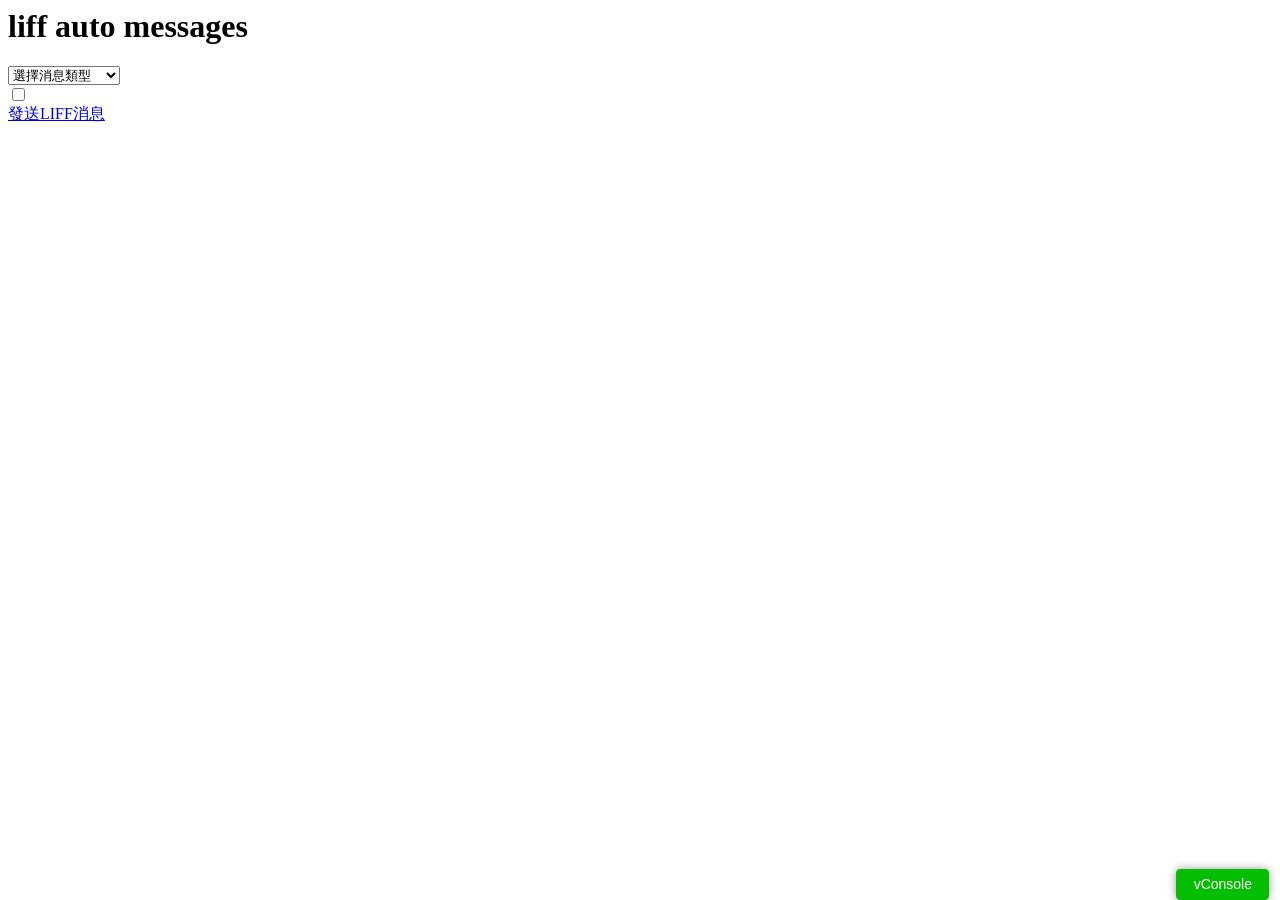
==== index.html @ 76cd1bb1 "Add files via upload" ====
<head>
    <meta charset="utf-8">
    <meta name="viewport" content="width=device-width, initial-scale=1.0, user-scalable=no, viewport-fit=cover">
    <title>liff auto messages</title>
    <!-- LIFF -->
    <script src="https://static.line-scdn.net/liff/edge/versions/2.11.1/sdk.js"></script>
    <!-- vConsole -->
    <script src="./vconsole.min.js"></script>
    <script src="./liff-starter-V2.min.js"></script>
    <!-- Bootstrap -->
    <link rel="stylesheet" href="./assets/css/bootstrap.min.css">
    <!-- Custom styles for this template -->
    <link href="./assets/css/floating-labels.css" rel="stylesheet">
</head>


<body data-gr-c-s-loaded="true">
    <form class="form-signin" id="content">
        <div class="text-center mb-4">
            <h1 class="h3 mb-3 font-weight-strong">liff auto messages</h1>
        </div>
        <div class="form-label-group">
            <select class="custom-select d-block w-100" id="type" onchange="changeType()" required>
                <option value="choose" disable hidden selected>選擇消息類型</option>
                <option value="text">文字</option>
                <option value="image">圖片</option>
                <option value="video">影片</option>
                <option value="audio">語音</option>
                <option value="sticker">貼圖</option>
                <option value="stickerimage">貼圖圖片</option>
                <option value="messages">訊息</option>
                <option value="messagesUrl">網址訊息</option>
                <option value="scanQr">掃描二維碼</option>
                <option value="liffToken">獲得LIFF token</option>
                <option value="genToken">生成LIFF token</option>
            </select>
        </div>
        <div class="form-label-group">
            <div class="custom-control custom-checkbox">
                <input type="checkbox" id="share" class="custom-control-input">
            </div>
        </div>
        <a href="#" id="liffSendMessage" class="btn btn-lg btn-primary btn-block">發送LIFF消息</a>
    </form>
</body>
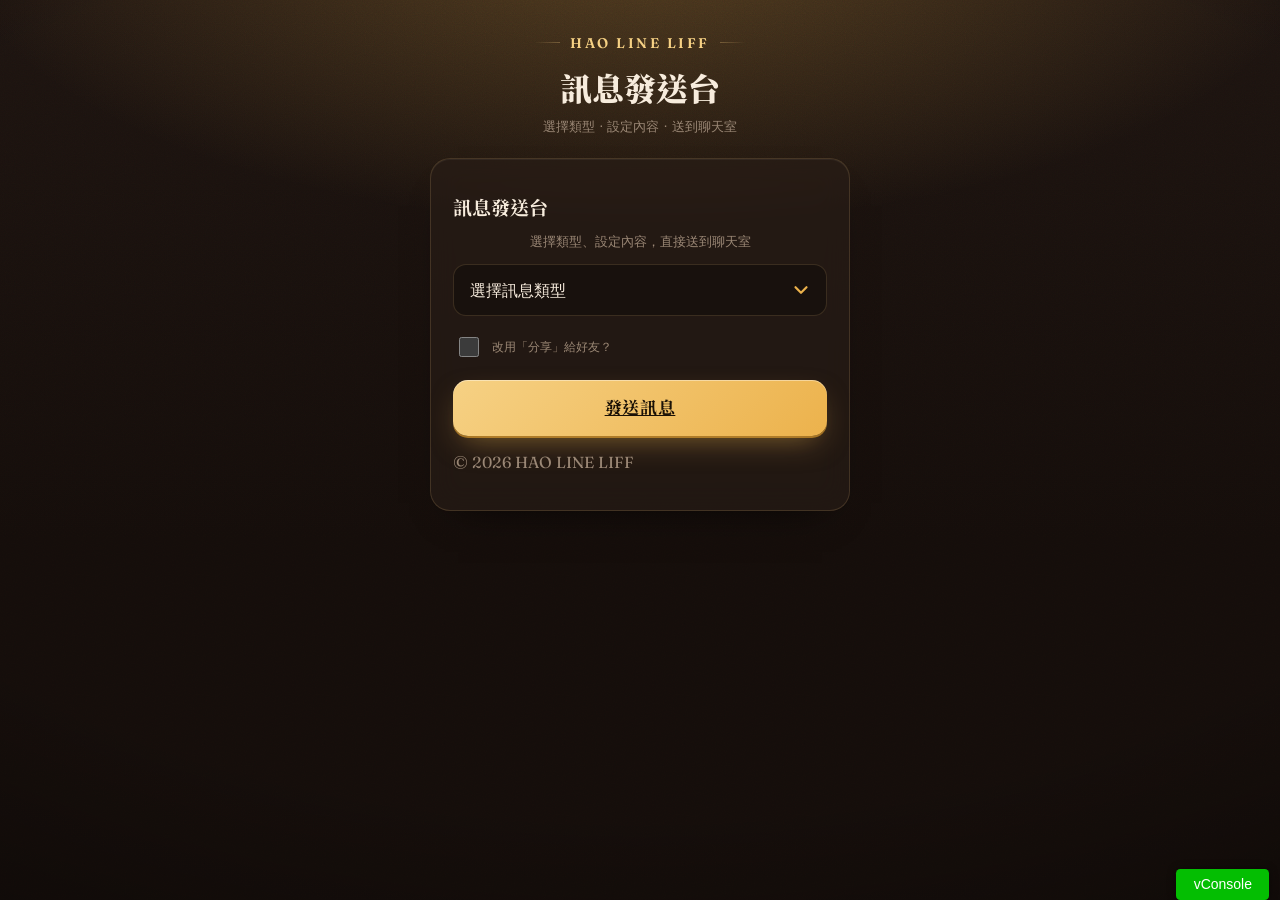
==== commit 560bbd42: "Restore and redesign liff-v2 message sender - Restore index.html (was deleted); re-theme with dark f" ====
--- a/index.html
+++ b/index.html
@@ -1,45 +1,61 @@
-<head>
-    <meta charset="utf-8">
-    <meta name="viewport" content="width=device-width, initial-scale=1.0, user-scalable=no, viewport-fit=cover">
-    <title>liff auto messages</title>
-    <!-- LIFF -->
-    <script src="https://static.line-scdn.net/liff/edge/versions/2.11.1/sdk.js"></script>
-    <!-- vConsole -->
-    <script src="./vconsole.min.js"></script>
-    <script src="./liff-starter-V2.min.js"></script>
-    <!-- Bootstrap -->
-    <link rel="stylesheet" href="./assets/css/bootstrap.min.css">
-    <!-- Custom styles for this template -->
-    <link href="./assets/css/floating-labels.css" rel="stylesheet">
-</head>
-
-
-<body data-gr-c-s-loaded="true">
-    <form class="form-signin" id="content">
-        <div class="text-center mb-4">
-            <h1 class="h3 mb-3 font-weight-strong">liff auto messages</h1>
-        </div>
-        <div class="form-label-group">
-            <select class="custom-select d-block w-100" id="type" onchange="changeType()" required>
-                <option value="choose" disable hidden selected>選擇消息類型</option>
-                <option value="text">文字</option>
-                <option value="image">圖片</option>
-                <option value="video">影片</option>
-                <option value="audio">語音</option>
-                <option value="sticker">貼圖</option>
-                <option value="stickerimage">貼圖圖片</option>
-                <option value="messages">訊息</option>
-                <option value="messagesUrl">網址訊息</option>
-                <option value="scanQr">掃描二維碼</option>
-                <option value="liffToken">獲得LIFF token</option>
-                <option value="genToken">生成LIFF token</option>
-            </select>
-        </div>
-        <div class="form-label-group">
-            <div class="custom-control custom-checkbox">
-                <input type="checkbox" id="share" class="custom-control-input">
-            </div>
-        </div>
-        <a href="#" id="liffSendMessage" class="btn btn-lg btn-primary btn-block">發送LIFF消息</a>
-    </form>
-</body>+<!DOCTYPE html>
+<html lang="zh-Hant">
+<head>
+    <meta charset="utf-8">
+    <meta name="viewport" content="width=device-width, initial-scale=1.0, user-scalable=no, viewport-fit=cover">
+    <title>HAO LINE LIFF</title>
+    <link rel="shortcut icon" href="./assets/image/favicon.png">
+    <link rel="apple-touch-icon" sizes="180x180" href="./assets/image/apple-icon-180x180.png">
+    <link rel="icon" type="image/png" sizes="192x192" href="./assets/image/android-icon-192x192.png">
+    <link rel="manifest" href="./manifest.json">
+    <meta name="theme-color" content="#140d0a">
+    <!-- LIFF -->
+    <script src="https://static.line-scdn.net/liff/edge/2.1/sdk.js"></script>
+    <!-- vConsole -->
+    <script src="./assets/js/vconsole.min.js"></script>
+    <script src="./assets/js/liff-starter-V2.min.js?v=1794331665"></script>
+    <!-- Styles -->
+    <link rel="stylesheet" href="./assets/css/haoliff-v2.css?v=1794332403">
+</head>
+<body>
+    <div class="bg"></div><div class="grain"></div>
+    <div class="wrap">
+    <header class="masthead">
+        <div class="mark">HAO LINE LIFF</div>
+        <h1>訊息發送台</h1>
+        <p>選擇類型 · 設定內容 · 送到聊天室</p>
+    </header>
+    <form class="form-signin" id="content">
+        <div class="text-center mb-4">
+            <h1 class="h3 mb-3 font-weight-strong">訊息發送台</h1>
+            <p align="center" style="font-size: 15px;" id="greet">選擇類型、設定內容，直接送到聊天室</p>
+        </div>
+        <div class="form-label-group">
+            <select class="custom-select d-block w-100" id="type" onchange="changeType()" required>
+                <option value="choose" disabled hidden selected>選擇訊息類型</option>
+                <option value="profile">個人檔案</option>
+                <option value="text">文字訊息</option>
+                <option value="image">圖片</option>
+                <option value="video">影片</option>
+                <option value="audio">音訊</option>
+                <option value="sticker">貼圖</option>
+                <option value="stickerimage">貼圖（含預覽圖）</option>
+                <option value="messages">自訂訊息（JSON）</option>
+                <option value="messagesUrl">自訂訊息（網址）</option>
+                <option value="scanQr">掃描 QR Code</option>
+                <option value="liffToken">取得 LIFF Token</option>
+                <option value="genToken">產生 LINE Token</option>
+            </select>
+        </div>
+        <div class="form-label-group">
+            <div class="custom-control custom-checkbox">
+                <input type="checkbox" id="share" class="custom-control-input">
+                <label for="share" class="custom-control-label">改用「分享」給好友？</label>
+            </div>
+        </div>
+        <a href="#" id="liffSendMessage" class="btn btn-lg btn-primary btn-block">發送訊息</a>
+        <p class="mt-5 mb-3 text-muted text-center">© 2026 HAO LINE LIFF</p>
+    </form>
+    </div>
+</body>
+</html>
--- a/assets/css/haoliff-v2.css
+++ b/assets/css/haoliff-v2.css
@@ -0,0 +1,53 @@
+/* HAO LINE LIFF · liff-v2 訊息發送台 — 深色節慶質感（覆蓋 Bootstrap） */
+@import url('https://fonts.googleapis.com/css2?family=Fraunces:opsz,wght@9..144,600&family=Noto+Serif+TC:wght@700;900&display=swap');
+:root{
+  --bg0:#140d0a;--bg1:#1d1410;--panel:rgba(40,29,23,.66);--panel-2:#241913;
+  --hair:rgba(233,193,122,.16);--hair-2:rgba(233,193,122,.32);
+  --ink:#f7ecdd;--ink-2:#d2bfab;--ink-3:#9a8775;
+  --accent:#ecb24c;--accent-2:#f6d184;--accent-deep:#9a6a1e;--accent-ink:#1a1106;--glow:rgba(236,178,76,.5);
+  --font-cjk:'PingFang TC','Microsoft JhengHei','Noto Sans TC',system-ui,sans-serif;
+  --font-serif:'Noto Serif TC',serif;--font-latin:'Fraunces',Georgia,serif;
+  --ease:cubic-bezier(.22,1,.36,1);--spring:cubic-bezier(.34,1.56,.64,1);color-scheme:dark;
+}
+*{box-sizing:border-box;-webkit-tap-highlight-color:transparent}
+body{margin:0;font-family:var(--font-cjk);background:var(--bg0);color:var(--ink);min-height:100dvh;overflow-x:clip;-webkit-font-smoothing:antialiased}
+.bg{position:fixed;inset:0;z-index:-2;overflow:hidden;pointer-events:none}
+.bg::before{content:"";position:absolute;inset:0;background:radial-gradient(90% 55% at 50% -8%,color-mix(in srgb,var(--accent) 26%,transparent),transparent 60%),linear-gradient(180deg,var(--bg1),var(--bg0) 60%)}
+.bg::after{content:"";position:absolute;inset:0;background:radial-gradient(120% 90% at 50% 40%,transparent 55%,rgba(0,0,0,.45))}
+.grain{position:fixed;inset:0;z-index:-1;pointer-events:none;opacity:.5;mix-blend-mode:overlay;background-image:url("data:image/svg+xml,%3Csvg xmlns='http://www.w3.org/2000/svg' width='120' height='120'%3E%3Cfilter id='n'%3E%3CfeTurbulence type='fractalNoise' baseFrequency='.9' numOctaves='2'/%3E%3C/filter%3E%3Crect width='100%25' height='100%25' filter='url(%23n)' opacity='.5'/%3E%3C/svg%3E")}
+.wrap{position:relative;z-index:1;max-width:460px;margin:0 auto;padding:calc(28px + env(safe-area-inset-top)) max(20px,env(safe-area-inset-right)) calc(40px + env(safe-area-inset-bottom)) max(20px,env(safe-area-inset-left))}
+@keyframes rise{from{opacity:0;transform:translateY(16px)}to{opacity:1;transform:none}}
+.masthead{text-align:center;margin-bottom:22px;animation:rise .6s var(--ease) both}
+.masthead .mark{font-family:var(--font-latin);font-weight:600;font-size:14px;letter-spacing:.18em;color:var(--accent-2);text-transform:uppercase;display:inline-flex;align-items:center;gap:10px}
+.masthead .mark::before,.masthead .mark::after{content:"";width:26px;height:1px;background:linear-gradient(90deg,transparent,var(--hair-2))}
+.masthead .mark::after{background:linear-gradient(90deg,var(--hair-2),transparent)}
+.masthead h1{margin:12px 0 0;font-family:var(--font-serif);font-weight:900;font-size:clamp(24px,7vw,32px);color:var(--ink)}
+.masthead p{margin:8px 0 0;font-size:13px;color:var(--ink-3)}
+/* 表單變成玻璃面板 */
+.form-signin{max-width:none!important;margin:0!important;padding:22px!important;border-radius:20px;background:var(--panel);backdrop-filter:blur(14px) saturate(1.2);-webkit-backdrop-filter:blur(14px) saturate(1.2);border:1px solid var(--hair);box-shadow:0 1px 0 rgba(255,255,255,.05) inset,0 20px 40px -28px rgba(0,0,0,.9);animation:rise .6s var(--ease) .08s both}
+.form-signin .text-center h1,.form-signin .h3{font-family:var(--font-serif)!important;font-weight:700!important;color:var(--ink)!important;font-size:19px!important}
+#greet{color:var(--ink-3)!important;font-size:13px!important}
+.form-label-group{margin-bottom:14px}
+.form-label-group label{color:var(--ink-3);font-size:12px}
+.form-control,.custom-select{height:52px!important;padding:0 16px!important;font-size:16px!important;color:var(--ink)!important;background:rgba(0,0,0,.28)!important;border:1.5px solid var(--hair)!important;border-radius:13px!important;transition:border-color .18s,box-shadow .18s,background-color .18s;appearance:none;-webkit-appearance:none}
+textarea.form-control{height:auto!important;min-height:120px;padding:14px 16px!important;line-height:1.6}
+.form-control::placeholder{color:var(--ink-3);opacity:.7}
+.form-control:focus,.custom-select:focus{outline:none;border-color:var(--accent)!important;background:rgba(0,0,0,.4)!important;box-shadow:0 0 0 4px color-mix(in srgb,var(--accent) 18%,transparent)!important}
+.custom-select{padding-right:44px!important;cursor:pointer;background-image:url("data:image/svg+xml,%3Csvg xmlns='http://www.w3.org/2000/svg' width='22' height='22' viewBox='0 0 24 24' fill='none' stroke='%23ecb24c' stroke-width='2.4' stroke-linecap='round' stroke-linejoin='round'%3E%3Cpath d='m6 9 6 6 6-6'/%3E%3C/svg%3E")!important;background-repeat:no-repeat!important;background-position:right 14px center!important}
+.custom-select option{background:#241913;color:var(--ink)}
+.custom-checkbox{display:flex;align-items:center;gap:10px;padding:4px 2px}
+.custom-control-label{color:var(--ink-2);font-size:14px}
+.custom-control-input{width:20px;height:20px;accent-color:var(--accent)}
+/* 主要按鈕 */
+.btn{transition:transform .15s var(--spring),filter .18s,background-color .18s,border-color .18s}
+.btn:active{transform:scale(.96)}
+#liffSendMessage,.btn-primary{display:block;width:100%;min-height:56px;line-height:54px!important;margin-top:16px;padding:0 20px!important;font-family:var(--font-serif)!important;font-weight:700!important;font-size:17px!important;letter-spacing:.04em;text-align:center;color:var(--accent-ink)!important;border:0!important;border-radius:15px!important;background:linear-gradient(135deg,var(--accent-2),var(--accent))!important;box-shadow:0 1px 0 rgba(255,255,255,.4) inset,0 12px 30px -10px var(--glow),0 2px 0 var(--accent-deep)!important}
+#liffSendMessage:hover,.btn-primary:hover{filter:brightness(1.05)}
+#liffLogin,#liffLogout,.btn-danger{display:block;width:100%;min-height:50px;line-height:48px!important;margin-top:10px;text-align:center;border-radius:13px!important;font-weight:600!important;font-size:15px!important;color:var(--ink-2)!important;background:rgba(255,255,255,.04)!important;border:1.5px solid var(--hair)!important}
+.form-signin .text-muted{color:var(--ink-3)!important;font-family:var(--font-latin)}
+@media (prefers-reduced-motion:reduce){*{animation:none!important;transition:none!important}}
+/* 讓 JS 動態插入的輸入框與標籤正常排版（原本靠 floating-labels.css，現已不載入） */
+.form-control,.custom-select{display:block;width:100%}
+.form-label-group{position:relative}
+.form-label-group>label{display:block;margin:7px 2px 0;color:var(--ink-3);font-size:12px;text-align:left}
+.form-label-group .custom-control-label{display:inline;margin:0}
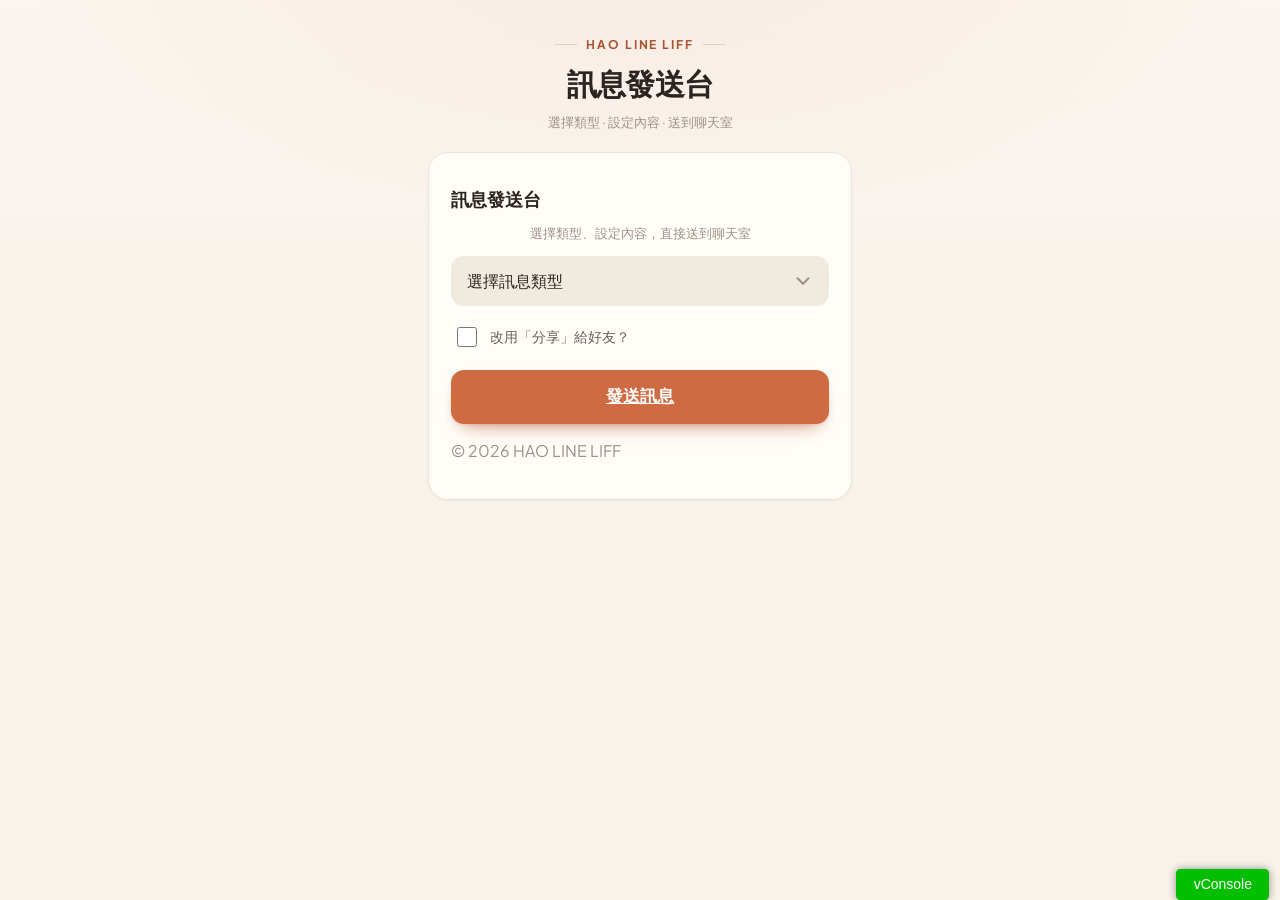
==== commit 3c6ac4db: "Warm modern light UI for liff-v2 - Replace dark/gold festive theme with warm cream + terracotta ligh" ====
--- a/index.html
+++ b/index.html
@@ -8,14 +8,14 @@
     <link rel="apple-touch-icon" sizes="180x180" href="./assets/image/apple-icon-180x180.png">
     <link rel="icon" type="image/png" sizes="192x192" href="./assets/image/android-icon-192x192.png">
     <link rel="manifest" href="./manifest.json">
-    <meta name="theme-color" content="#140d0a">
+    <meta name="theme-color" content="#f7f2ea">
     <!-- LIFF -->
     <script src="https://static.line-scdn.net/liff/edge/2.1/sdk.js"></script>
     <!-- vConsole -->
     <script src="./assets/js/vconsole.min.js"></script>
-    <script src="./assets/js/liff-starter-V2.min.js?v=1794331665"></script>
+    <script src="./assets/js/liff-starter-V2.min.js?v=1794333204"></script>
     <!-- Styles -->
-    <link rel="stylesheet" href="./assets/css/haoliff-v2.css?v=1794332403">
+    <link rel="stylesheet" href="./assets/css/haoliff-v2.css?v=1794333204">
 </head>
 <body>
     <div class="bg"></div><div class="grain"></div>
--- a/assets/css/haoliff-v2.css
+++ b/assets/css/haoliff-v2.css
@@ -1,53 +1,43 @@
-/* HAO LINE LIFF · liff-v2 訊息發送台 — 深色節慶質感（覆蓋 Bootstrap） */
-@import url('https://fonts.googleapis.com/css2?family=Fraunces:opsz,wght@9..144,600&family=Noto+Serif+TC:wght@700;900&display=swap');
+/* HAO LINE LIFF · liff-v2 訊息發送台 — 暖色現代淺色（覆蓋 Bootstrap） */
+@import url('https://fonts.googleapis.com/css2?family=Plus+Jakarta+Sans:wght@500;600;700;800&display=swap');
 :root{
-  --bg0:#140d0a;--bg1:#1d1410;--panel:rgba(40,29,23,.66);--panel-2:#241913;
-  --hair:rgba(233,193,122,.16);--hair-2:rgba(233,193,122,.32);
-  --ink:#f7ecdd;--ink-2:#d2bfab;--ink-3:#9a8775;
-  --accent:#ecb24c;--accent-2:#f6d184;--accent-deep:#9a6a1e;--accent-ink:#1a1106;--glow:rgba(236,178,76,.5);
-  --font-cjk:'PingFang TC','Microsoft JhengHei','Noto Sans TC',system-ui,sans-serif;
-  --font-serif:'Noto Serif TC',serif;--font-latin:'Fraunces',Georgia,serif;
-  --ease:cubic-bezier(.22,1,.36,1);--spring:cubic-bezier(.34,1.56,.64,1);color-scheme:dark;
+  --bg:#f7f2ea;--surface:#fffdf8;--surface-2:#f1eadf;--ink:#2b2420;--ink-2:#6a5f55;--ink-3:#9d9186;
+  --line:#ebe2d5;--accent:#cf6b43;--accent-deep:#a9502e;--accent-soft:#f8ebe2;--accent-ink:#fff;
+  --shadow-sm:0 1px 2px rgba(74,52,32,.05);--shadow:0 1px 2px rgba(74,52,32,.05),0 14px 30px -18px rgba(74,52,32,.18);
+  --font:'Plus Jakarta Sans',-apple-system,BlinkMacSystemFont,'PingFang TC','Microsoft JhengHei','Noto Sans TC',sans-serif;
+  --ease:cubic-bezier(.22,1,.36,1);--spring:cubic-bezier(.34,1.4,.64,1);color-scheme:light;
 }
 *{box-sizing:border-box;-webkit-tap-highlight-color:transparent}
-body{margin:0;font-family:var(--font-cjk);background:var(--bg0);color:var(--ink);min-height:100dvh;overflow-x:clip;-webkit-font-smoothing:antialiased}
-.bg{position:fixed;inset:0;z-index:-2;overflow:hidden;pointer-events:none}
-.bg::before{content:"";position:absolute;inset:0;background:radial-gradient(90% 55% at 50% -8%,color-mix(in srgb,var(--accent) 26%,transparent),transparent 60%),linear-gradient(180deg,var(--bg1),var(--bg0) 60%)}
-.bg::after{content:"";position:absolute;inset:0;background:radial-gradient(120% 90% at 50% 40%,transparent 55%,rgba(0,0,0,.45))}
-.grain{position:fixed;inset:0;z-index:-1;pointer-events:none;opacity:.5;mix-blend-mode:overlay;background-image:url("data:image/svg+xml,%3Csvg xmlns='http://www.w3.org/2000/svg' width='120' height='120'%3E%3Cfilter id='n'%3E%3CfeTurbulence type='fractalNoise' baseFrequency='.9' numOctaves='2'/%3E%3C/filter%3E%3Crect width='100%25' height='100%25' filter='url(%23n)' opacity='.5'/%3E%3C/svg%3E")}
-.wrap{position:relative;z-index:1;max-width:460px;margin:0 auto;padding:calc(28px + env(safe-area-inset-top)) max(20px,env(safe-area-inset-right)) calc(40px + env(safe-area-inset-bottom)) max(20px,env(safe-area-inset-left))}
-@keyframes rise{from{opacity:0;transform:translateY(16px)}to{opacity:1;transform:none}}
-.masthead{text-align:center;margin-bottom:22px;animation:rise .6s var(--ease) both}
-.masthead .mark{font-family:var(--font-latin);font-weight:600;font-size:14px;letter-spacing:.18em;color:var(--accent-2);text-transform:uppercase;display:inline-flex;align-items:center;gap:10px}
-.masthead .mark::before,.masthead .mark::after{content:"";width:26px;height:1px;background:linear-gradient(90deg,transparent,var(--hair-2))}
-.masthead .mark::after{background:linear-gradient(90deg,var(--hair-2),transparent)}
-.masthead h1{margin:12px 0 0;font-family:var(--font-serif);font-weight:900;font-size:clamp(24px,7vw,32px);color:var(--ink)}
+body{margin:0;font-family:var(--font);background:var(--bg);color:var(--ink);min-height:100dvh;overflow-x:clip;-webkit-font-smoothing:antialiased}
+.bg{position:fixed;inset:0;z-index:-2;pointer-events:none}
+.bg::before{content:"";position:absolute;inset:0;background:radial-gradient(80% 50% at 50% -6%,var(--accent-soft),transparent 60%),linear-gradient(180deg,#faf5ee,var(--bg) 40%)}
+.grain{display:none}
+.wrap{position:relative;z-index:1;max-width:460px;margin:0 auto;padding:calc(28px + env(safe-area-inset-top)) max(18px,env(safe-area-inset-right)) calc(40px + env(safe-area-inset-bottom)) max(18px,env(safe-area-inset-left))}
+@keyframes rise{from{opacity:0;transform:translateY(14px)}to{opacity:1;transform:none}}
+.masthead{text-align:center;margin-bottom:20px;animation:rise .55s var(--ease) backwards}
+.masthead .mark{display:inline-flex;align-items:center;gap:9px;font-size:12px;font-weight:700;letter-spacing:.16em;text-transform:uppercase;color:var(--accent-deep)}
+.masthead .mark::before,.masthead .mark::after{content:"";width:22px;height:1px;background:#ddd1c0}
+.masthead h1{margin:12px 0 0;font-weight:800;font-size:clamp(23px,7vw,30px);letter-spacing:-.02em;color:var(--ink)}
 .masthead p{margin:8px 0 0;font-size:13px;color:var(--ink-3)}
-/* 表單變成玻璃面板 */
-.form-signin{max-width:none!important;margin:0!important;padding:22px!important;border-radius:20px;background:var(--panel);backdrop-filter:blur(14px) saturate(1.2);-webkit-backdrop-filter:blur(14px) saturate(1.2);border:1px solid var(--hair);box-shadow:0 1px 0 rgba(255,255,255,.05) inset,0 20px 40px -28px rgba(0,0,0,.9);animation:rise .6s var(--ease) .08s both}
-.form-signin .text-center h1,.form-signin .h3{font-family:var(--font-serif)!important;font-weight:700!important;color:var(--ink)!important;font-size:19px!important}
+.form-signin{max-width:none!important;margin:0!important;padding:22px!important;border-radius:20px;background:var(--surface);border:1px solid var(--line);box-shadow:var(--shadow-sm);animation:rise .55s var(--ease) .08s backwards}
+.form-signin .text-center h1,.form-signin .h3{font-weight:700!important;color:var(--ink)!important;font-size:18px!important}
 #greet{color:var(--ink-3)!important;font-size:13px!important}
-.form-label-group{margin-bottom:14px}
-.form-label-group label{color:var(--ink-3);font-size:12px}
-.form-control,.custom-select{height:52px!important;padding:0 16px!important;font-size:16px!important;color:var(--ink)!important;background:rgba(0,0,0,.28)!important;border:1.5px solid var(--hair)!important;border-radius:13px!important;transition:border-color .18s,box-shadow .18s,background-color .18s;appearance:none;-webkit-appearance:none}
-textarea.form-control{height:auto!important;min-height:120px;padding:14px 16px!important;line-height:1.6}
-.form-control::placeholder{color:var(--ink-3);opacity:.7}
-.form-control:focus,.custom-select:focus{outline:none;border-color:var(--accent)!important;background:rgba(0,0,0,.4)!important;box-shadow:0 0 0 4px color-mix(in srgb,var(--accent) 18%,transparent)!important}
-.custom-select{padding-right:44px!important;cursor:pointer;background-image:url("data:image/svg+xml,%3Csvg xmlns='http://www.w3.org/2000/svg' width='22' height='22' viewBox='0 0 24 24' fill='none' stroke='%23ecb24c' stroke-width='2.4' stroke-linecap='round' stroke-linejoin='round'%3E%3Cpath d='m6 9 6 6 6-6'/%3E%3C/svg%3E")!important;background-repeat:no-repeat!important;background-position:right 14px center!important}
-.custom-select option{background:#241913;color:var(--ink)}
+.form-label-group{margin-bottom:14px;position:relative}
+.form-label-group>label{display:block;margin:7px 2px 0;color:var(--ink-2);font-size:12.5px;text-align:left}
+.form-label-group .custom-control-label{display:inline;margin:0}
+.form-control,.custom-select{display:block;width:100%;height:50px!important;padding:0 15px!important;font-size:16px!important;color:var(--ink)!important;background:var(--surface-2)!important;border:1.5px solid transparent!important;border-radius:13px!important;transition:border-color .16s,box-shadow .16s,background-color .16s;appearance:none;-webkit-appearance:none}
+textarea.form-control{height:auto!important;min-height:120px;padding:13px 15px!important;line-height:1.6}
+.form-control::placeholder{color:var(--ink-3)}
+.form-control:focus,.custom-select:focus{outline:none;border-color:var(--accent)!important;background:var(--surface)!important;box-shadow:0 0 0 4px var(--accent-soft)!important}
+.custom-select{padding-right:44px!important;cursor:pointer;background-image:url("data:image/svg+xml,%3Csvg xmlns='http://www.w3.org/2000/svg' width='22' height='22' viewBox='0 0 24 24' fill='none' stroke='%239d9186' stroke-width='2.2' stroke-linecap='round' stroke-linejoin='round'%3E%3Cpath d='m6 9 6 6 6-6'/%3E%3C/svg%3E")!important;background-repeat:no-repeat!important;background-position:right 14px center!important}
+.custom-select option{background:var(--surface);color:var(--ink)}
 .custom-checkbox{display:flex;align-items:center;gap:10px;padding:4px 2px}
 .custom-control-label{color:var(--ink-2);font-size:14px}
 .custom-control-input{width:20px;height:20px;accent-color:var(--accent)}
-/* 主要按鈕 */
-.btn{transition:transform .15s var(--spring),filter .18s,background-color .18s,border-color .18s}
-.btn:active{transform:scale(.96)}
-#liffSendMessage,.btn-primary{display:block;width:100%;min-height:56px;line-height:54px!important;margin-top:16px;padding:0 20px!important;font-family:var(--font-serif)!important;font-weight:700!important;font-size:17px!important;letter-spacing:.04em;text-align:center;color:var(--accent-ink)!important;border:0!important;border-radius:15px!important;background:linear-gradient(135deg,var(--accent-2),var(--accent))!important;box-shadow:0 1px 0 rgba(255,255,255,.4) inset,0 12px 30px -10px var(--glow),0 2px 0 var(--accent-deep)!important}
-#liffSendMessage:hover,.btn-primary:hover{filter:brightness(1.05)}
-#liffLogin,#liffLogout,.btn-danger{display:block;width:100%;min-height:50px;line-height:48px!important;margin-top:10px;text-align:center;border-radius:13px!important;font-weight:600!important;font-size:15px!important;color:var(--ink-2)!important;background:rgba(255,255,255,.04)!important;border:1.5px solid var(--hair)!important}
-.form-signin .text-muted{color:var(--ink-3)!important;font-family:var(--font-latin)}
+.btn{transition:transform .15s var(--spring),background-color .16s,border-color .16s,box-shadow .16s}
+.btn:active{transform:scale(.97)}
+#liffSendMessage,.btn-primary{display:block;width:100%;min-height:54px;line-height:52px!important;margin-top:16px;padding:0 20px!important;font-weight:700!important;font-size:16.5px!important;text-align:center;color:var(--accent-ink)!important;border:0!important;border-radius:13px!important;background:var(--accent)!important;box-shadow:var(--shadow),0 8px 18px -10px var(--accent)!important}
+#liffSendMessage:hover,.btn-primary:hover{background:var(--accent-deep)!important}
+#liffLogin,#liffLogout,.btn-danger{display:block;width:100%;min-height:48px;line-height:46px!important;margin-top:10px;text-align:center;border-radius:13px!important;font-weight:600!important;font-size:15px!important;color:var(--ink-2)!important;background:var(--surface-2)!important;border:1.5px solid transparent!important}
+.form-signin .text-muted{color:var(--ink-3)!important}
 @media (prefers-reduced-motion:reduce){*{animation:none!important;transition:none!important}}
-/* 讓 JS 動態插入的輸入框與標籤正常排版（原本靠 floating-labels.css，現已不載入） */
-.form-control,.custom-select{display:block;width:100%}
-.form-label-group{position:relative}
-.form-label-group>label{display:block;margin:7px 2px 0;color:var(--ink-3);font-size:12px;text-align:left}
-.form-label-group .custom-control-label{display:inline;margin:0}
